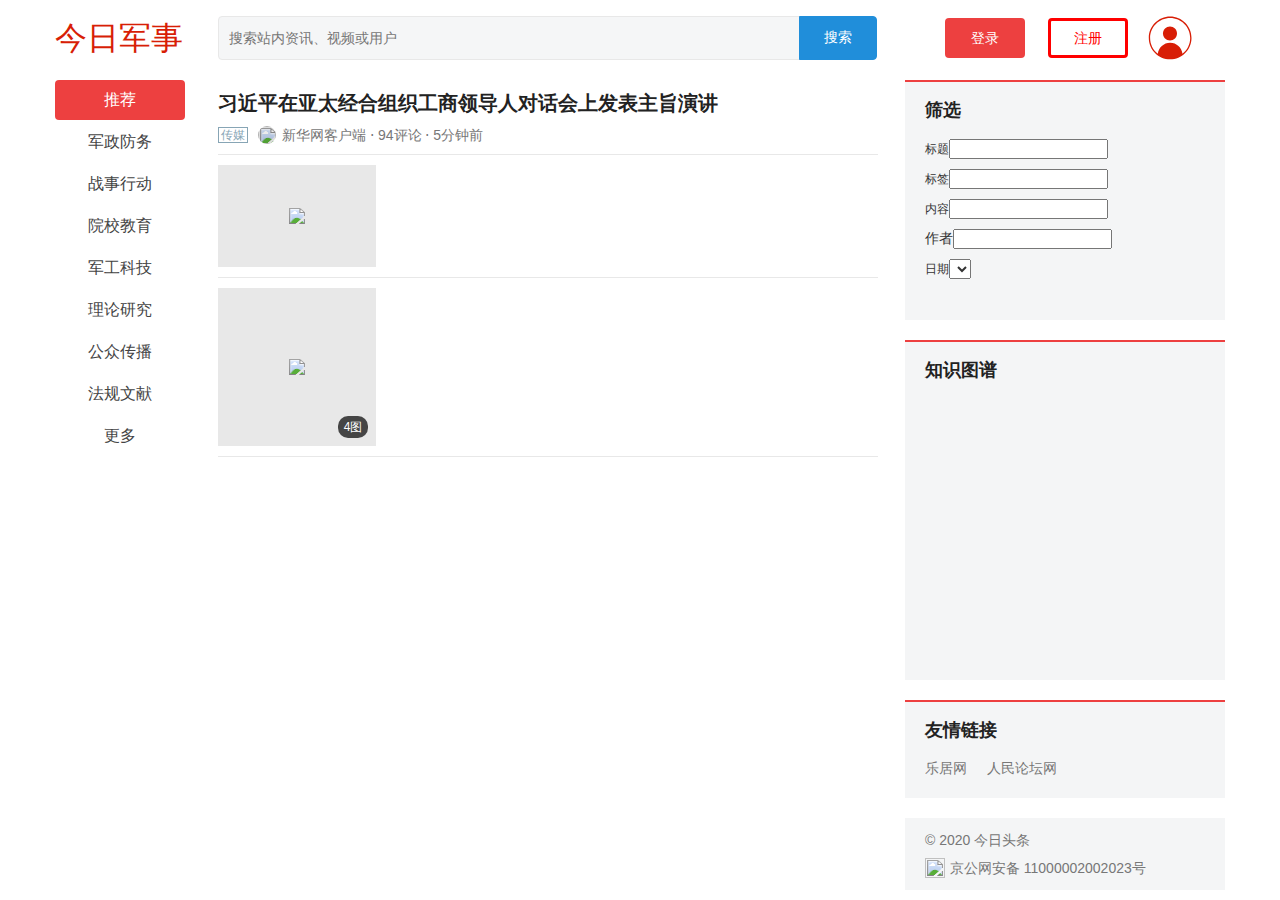
==== template/index.html @ 11d4d43a "upload html template" ====
<html>

<head>
    <title>今日军事</title>
    <link rel="stylesheet" href="style.css">
    <link rel="shortcut icon" href="favicon.ico" type="image/x-icon">
</head>

<body>
    <div id="root">
        <div class="home-container">
            <div class="main-content">
                <div class="channel-container">
                    <div class="channel"><a class="logo" href="#">今日军事</a>
                        <ul>
                            <li><a class="channel-item active" href="#suggest" target="_self">推荐</a></li>
                            <li><a class="channel-item " href="#political" target="_self">军政防务</a></li>
                            <li><a class="channel-item " href="#movement" target="_self">战事行动</a></li>
                            <li><a class="channel-item " href="#edu" target="_self">院校教育</a></li>
                            <li><a class="channel-item " href="#tech" target="_self">军工科技</a></li>
                            <li><a class="channel-item " href="#theory" target="_self">理论研究</a></li>
                            <li><a class="channel-item " href="#public" target="_self">公众传播</a></li>
                            <li><a class="channel-item " href="#doc" target="_self">法规文献</a></li>
                            <li class="channel-more"><a class="channel-item">更多</a></li>
                        </ul>
                    </div>
                </div>
                <div class="feed-container">
                    <div class="search-wrapper"><input class="search-input" placeholder="搜索站内资讯、视频或用户" value="">
                        <div class="search-btn"><button type="button">搜索</button></div>
                    </div>
                    <div class="feedbox-wrapper">
                        <div class="feed-box">
                            <div class="feed-list">
                                <div class="no-mode">
                                    <div class="title-box"><a class="link"
                                            href="https://www.icystal.top/wp-content/uploads/2018/08/logomini.png#/group/6896807890024137224/"
                                            target="_blank" rel="noopener noreferrer">习近平在亚太经合组织工商领导人对话会上发表主旨演讲</a>
                                    </div>
                                    <div class="footer-bar">
                                        <div class="footer-bar-left"><a class="footer-bar-action tag tag-style-other"
                                                href="https://www.icystal.top/wp-content/uploads/2018/08/logomini.png#/search/?keyword=%E4%BC%A0%E5%AA%92"
                                                target="_blank" rel="noopener noreferrer">传媒</a><a
                                                class="footer-bar-action media-avatar"
                                                href="https://www.icystal.top/wp-content/uploads/2018/08/logomini.png#/c/user/token/MS4wLjABAAAAP09LrX61xFpIWrgGdBDqkp-5om9Lans_kuIZ_ipAGRE/"
                                                target="_blank" rel="noopener noreferrer"><img
                                                    src="https://www.icystal.top/wp-content/uploads/2018/08/logomini.png#//p1-tt-ipv6.byteimg.com/large/pgc-image/03f6307ae99745119fa95747f9d9e525"></a><a
                                                class="footer-bar-action source"
                                                href="https://www.icystal.top/wp-content/uploads/2018/08/logomini.png#/c/user/token/MS4wLjABAAAAP09LrX61xFpIWrgGdBDqkp-5om9Lans_kuIZ_ipAGRE/"
                                                target="_blank" rel="noopener noreferrer">&nbsp;新华网客户端&nbsp;⋅</a><a
                                                class="footer-bar-action source"
                                                href="https://www.icystal.top/wp-content/uploads/2018/08/logomini.png#/group/6896807890024137224//#comment-area"
                                                target="_blank" rel="noopener noreferrer">&nbsp;94评论</a><span
                                                class="footer-bar-action time">&nbsp;⋅&nbsp;5分钟前</span></div>
                                        <div class="footer-bar-right"></div>
                                    </div>
                                </div>
                                <div class="single-mode">
                                    <div class="single-mode-lbox"><a class="img-wrap"
                                            href="https://www.icystal.top/wp-content/uploads/2018/08/logomini.png#/group/6896653501779313165/"
                                            target="_blank" rel="noopener noreferrer"><img
                                                src="https://www.icystal.top/wp-content/uploads/2018/08/logomini.png#//p1.pstatp.com/list/190x124/pgc-image/SGkP1BeByZ1F1q"
                                                class="lazy-load-img"></a></div>
                                    <div class="single-mode-rbox">
                                        <div class="single-mode-rbox-inner">
                                            <div class="title-box"><a class="link"
                                                    href="https://www.icystal.top/wp-content/uploads/2018/08/logomini.png#/group/6896653501779313165/"
                                                    target="_blank" rel="noopener noreferrer">新版《鹿鼎记》遭差评
                                                    鳌拜的家不叫“鳌府”叫什么？</a></div>
                                            <div class="footer-bar">
                                                <div class="footer-bar-left"><a
                                                        class="footer-bar-action tag tag-style-entertainment"
                                                        href="https://www.icystal.top/wp-content/uploads/2018/08/logomini.png#/ch/news_entertainment/"
                                                        target="_blank" rel="noopener noreferrer">娱乐</a><a
                                                        class="footer-bar-action media-avatar"
                                                        href="https://www.icystal.top/wp-content/uploads/2018/08/logomini.png#/c/user/token/MS4wLjABAAAA8QdhBwD7b7Afs1sdZjsw9TkKaqNU1xopqIM_GZzhRSA/"
                                                        target="_blank" rel="noopener noreferrer"><img
                                                            src="https://www.icystal.top/wp-content/uploads/2018/08/logomini.png#//p1-tt-ipv6.byteimg.com/large/pgc-image/2f20f58aab044201a1008d922b7b4b18"></a><a
                                                        class="footer-bar-action source"
                                                        href="https://www.icystal.top/wp-content/uploads/2018/08/logomini.png#/c/user/token/MS4wLjABAAAA8QdhBwD7b7Afs1sdZjsw9TkKaqNU1xopqIM_GZzhRSA/"
                                                        target="_blank" rel="noopener noreferrer">&nbsp;中国网&nbsp;⋅</a><a
                                                        class="footer-bar-action source"
                                                        href="https://www.icystal.top/wp-content/uploads/2018/08/logomini.png#/group/6896653501779313165//#comment-area"
                                                        target="_blank" rel="noopener noreferrer">&nbsp;563评论</a><span
                                                        class="footer-bar-action time">&nbsp;⋅&nbsp;2小时前</span></div>
                                                <div class="footer-bar-right">
                                                    <div class="action-dislike"><i
                                                            class="bui-icon icon-close-small"></i>不感兴趣</div>
                                                </div>
                                            </div>
                                        </div>
                                    </div>
                                </div>
                                <div class="ugc-mode">
                                    <div class="ugc-mode-lbox"><a class="img-wrap" href="/group/1683760060735501/"
                                            target="_blank" rel="noopener noreferrer"><img
                                                src="1938a93c187d4483ae29186389c1c94c" class="lazy-load-img"></a><span
                                            class="pic-tip">4图</span></div>
                                    <div class="ugc-mode-right ugc-mode-rbox">
                                        <div class="ugc-mode-rbox-inner">
                                            <div class="ugc-mode-user"><a class="ugc-avatar"
                                                    href="/c/user/token/MS4wLjABAAAAcYkDGs4uWW_nvdmwB6tbzpI3q0UylFEoHQKk69UW4aQ/"
                                                    target="_blank" rel="noopener noreferrer"><img
                                                        src="1430a7753f0549a79feb782e4df7acbf~120x256.image"></a>
                                                <div class="ugc-desc"><a class="ugc-name"
                                                        href="/c/user/token/MS4wLjABAAAAcYkDGs4uWW_nvdmwB6tbzpI3q0UylFEoHQKk69UW4aQ/"
                                                        target="_blank"
                                                        rel="noopener noreferrer"><span>人民日报海外网</span><span
                                                            class="dv-icon"
                                                            style="background-image: url(&quot;b13dded4c4e948e293e217f95e8565b4&quot;);"></span><i
                                                            class="bui-icon icon-vtt"></i></a>
                                                    <p class="ugc-meta">
                                                        <span>未关注</span><span>&nbsp;·&nbsp;海外网官方账号</span></p>
                                                </div>
                                            </div>
                                            <div class="ugc-mode-content"><a href="/group/1683760060735501/"
                                                    target="_blank"
                                                    rel="noopener noreferrer">清晨，丽江市华坪县女子高中传来朗朗读书声。在过去12年里，华坪女高先后将1804名女孩送出大山，一千多个家庭因此脱贫，连续9年高考综合上线率百分之百。<br><br>学校教务主任张晓峰说，张桂梅校长这几天因为身体原因没有在学校。<br><br>华坪女高既要求学生不遗余力地奋斗，每个人都要走出大山。也希望她们知感恩，将来回报社会。教学楼下写道，“女高是孩子们的一个家，更是孩子们梦想起飞的基地，助孩子们起飞的是党和人民。”（摄/海外网
                                                    赵宽）</a></div>
                                            <div class="ugc-mode-footer">
                                                <div class="ugc-mode-footer-left"><a class="ugc-mode-action source"
                                                        href="/group/1683760060735501/" target="_blank"
                                                        rel="noopener noreferrer">30赞</a><a
                                                        class="ugc-mode-action source"
                                                        href="/group/1683760060735501//#comment-area" target="_blank"
                                                        rel="noopener noreferrer">&nbsp;·&nbsp;2评论</a><a
                                                        class="ugc-mode-action source" href="/group/1683760060735501/"
                                                        target="_blank"
                                                        rel="noopener noreferrer">&nbsp;·&nbsp;3.4万展现</a><span
                                                        class="ugc-mode-action">&nbsp;·&nbsp;1分钟前</span></div>
                                                <div class="ugc-mode-footer-right">
                                                    <div class="action-dislike"><i
                                                            class="bui-icon icon-close-small"></i>不感兴趣</div>
                                                </div>
                                            </div>
                                        </div>
                                    </div>
                                </div>
                            </div>
                        </div>
                    </div>
                </div>
                <div class="right-container">
                    <div class="login-wrapper">
                        <div class="login inner"> <a
                                href="https://www.icystal.top/wp-content/uploads/2018/08/logomini.png#https://sso.toutiao.com"><button
                                    type="button" class="login-button">登录</button> <button type="button"
                                    class="login-button"
                                    style=" background: white; border: solid red; color: red; ">注册</button> <svg
                                    t="1605796587288" class="icon" viewBox="0 0 1024 1024" version="1.1"
                                    xmlns="http://www.w3.org/2000/svg" p-id="2844" width="44" height="44"
                                    style=" position: absolute; margin-left: 10px; margin-right: 10px; ">
                                    <path
                                        d="M515.478588 14.230588c-274.025412 0-496.941176 222.945882-496.941176 496.941176 0 274.010353 222.915765 496.926118 496.941176 496.926118 273.980235 0 496.926118-222.915765 496.926118-496.926118C1012.404706 237.176471 789.473882 14.230588 515.478588 14.230588zM801.942588 878.742588c-14.652235-145.182118-137.532235-258.846118-286.479059-258.846118-148.946824 0-271.826824 113.679059-286.464 258.846118C119.627294 793.313882 49.136941 660.374588 49.136941 511.171765c0-257.144471 209.212235-466.386824 466.356706-466.386824 257.129412 0 466.341647 209.242353 466.341647 466.386824C981.820235 660.374588 911.329882 793.344 801.942588 878.742588z"
                                        p-id="2845" fill="#d81e06"></path>
                                    <path
                                        d="M511.713882 241.829647c-89.765647 0-162.816 73.065412-162.816 162.816s73.065412 162.800941 162.816 162.800941c89.720471 0 162.785882-73.035294 162.785882-162.800941S601.434353 241.829647 511.713882 241.829647z"
                                        p-id="2846" fill="#d81e06"></path>
                                </svg></a> </div>
                    </div>
                    <div class="hotnews">
                        <div class="pane-module " style=" height: 200px; ">
                            <div class="module-head">筛选</div>
                            <ul class="article-list">
                                <form style=" ">
                                    <div style=" margin-bottom: 10px; ">标题<input style=" height: 20px; "></div>
                                    <div style=" margin-bottom: 10px; ">标签<input style=" height: 20px; "></div>
                                    <div style=" margin-bottom: 10px; ">内容<input style=" height: 20px; "></div>
                                    <div style=" margin-bottom: 10px; font-size: 14px; ">作者<input
                                            style=" height: 20px; "></div>
                                    <div style=" ">日期<select style=" height: 20px; "> </select></div>
                                </form>
                            </ul>
                        </div>
                    </div>
                    <div class="pane-module knowledge" style="height: calc(100vh - 600px);">
                        <div class="module-head">知识图谱 <canvas></canvas></div>
                        <ul class="links-wrapper"> </ul>
                    </div>
                    <div class="pane-module undefined">
                        <div class="module-head">友情链接</div>
                        <ul class="links-wrapper">
                            <li class="item"><a target="_self"
                                    href="https://www.icystal.top/wp-content/uploads/2018/08/logomini.png#https://www.leju.com/">乐居网</a>
                            </li>
                            <li class="item"><a target="_self"
                                    href="https://www.icystal.top/wp-content/uploads/2018/08/logomini.png#http://www.rmlt.com.cn/">人民论坛网</a>
                            </li>
                        </ul>
                    </div>
                    <div class="company-wrapper">
                        <p class="J-company-name"> © 2020 今日头条</p> <a
                            href="https://www.icystal.top/wp-content/uploads/2018/08/logomini.png#http://www.beian.gov.cn/portal/registerSystemInfo?recordcode=11000002002023"
                            target="_blank" rel="noopener noreferrer"><img
                                src="https://www.icystal.top/wp-content/uploads/2018/08/logomini.png#[data-uri]">&nbsp;京公网安备
                            11000002002023号</a>
                    </div>
                </div>
            </div>
        </div>
    </div>
    <script type="text/javascript"
        src="https://www.icystal.top/wp-content/uploads/2018/08/logomini.png#//sf3-scmcdn-tos.pstatp.com/obj/goofy/toutiao/toutiao_web_pc/common/vendor.9137add6.js"></script>
    <script type="text/javascript"
        src="https://www.icystal.top/wp-content/uploads/2018/08/logomini.png#//sf3-scmcdn-tos.pstatp.com/obj/goofy/toutiao/toutiao_web_pc/pages/index/index.89ae77bc.js"></script>
</body>

</html>
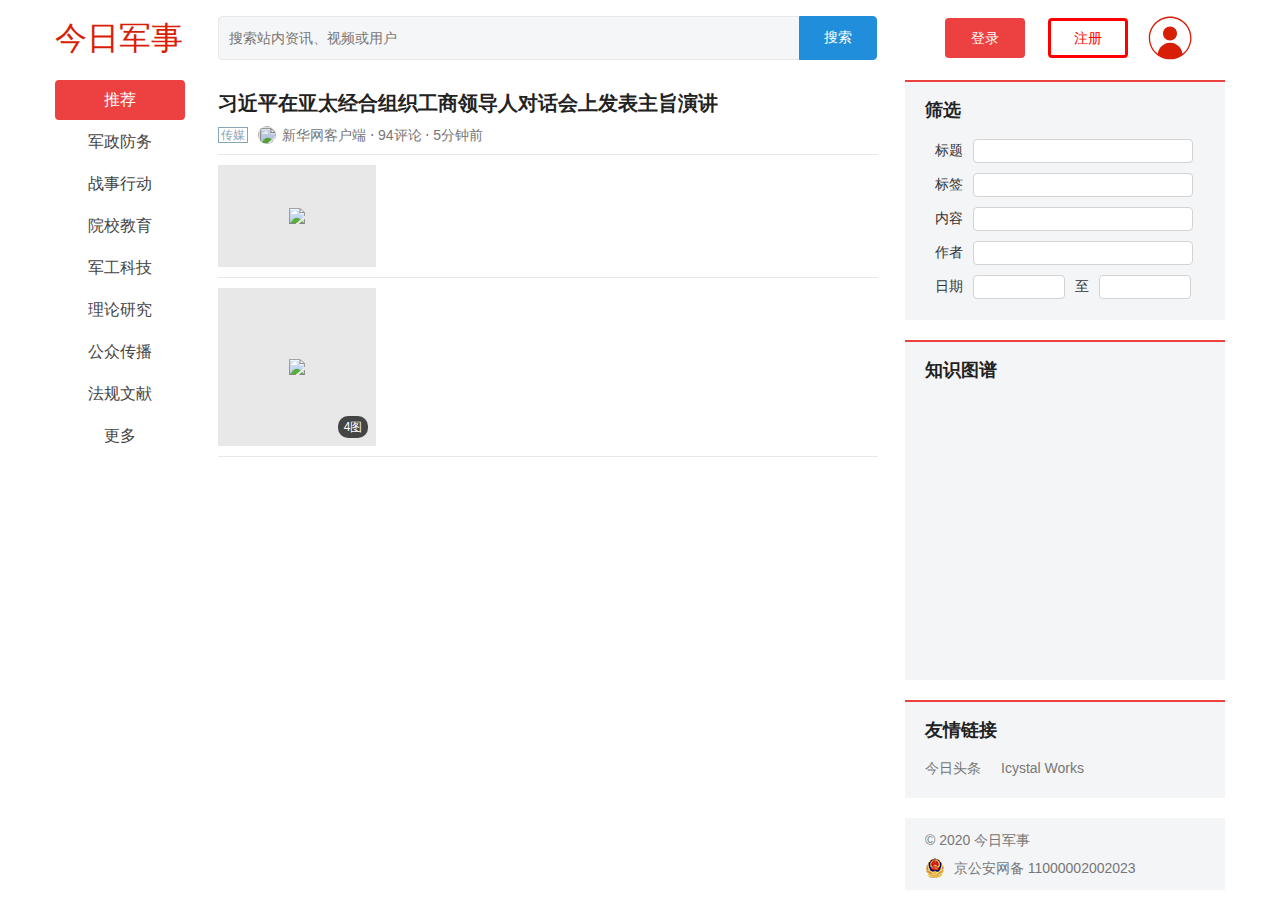
==== commit bc241304: "add login panel and datepicker" ====
--- a/template/index.html
+++ b/template/index.html
@@ -142,34 +142,29 @@
                 </div>
                 <div class="right-container">
                     <div class="login-wrapper">
-                        <div class="login inner"> <a
-                                href="https://www.icystal.top/wp-content/uploads/2018/08/logomini.png#https://sso.toutiao.com"><button
-                                    type="button" class="login-button">登录</button> <button type="button"
-                                    class="login-button"
-                                    style=" background: white; border: solid red; color: red; ">注册</button> <svg
-                                    t="1605796587288" class="icon" viewBox="0 0 1024 1024" version="1.1"
-                                    xmlns="http://www.w3.org/2000/svg" p-id="2844" width="44" height="44"
-                                    style=" position: absolute; margin-left: 10px; margin-right: 10px; ">
-                                    <path
-                                        d="M515.478588 14.230588c-274.025412 0-496.941176 222.945882-496.941176 496.941176 0 274.010353 222.915765 496.926118 496.941176 496.926118 273.980235 0 496.926118-222.915765 496.926118-496.926118C1012.404706 237.176471 789.473882 14.230588 515.478588 14.230588zM801.942588 878.742588c-14.652235-145.182118-137.532235-258.846118-286.479059-258.846118-148.946824 0-271.826824 113.679059-286.464 258.846118C119.627294 793.313882 49.136941 660.374588 49.136941 511.171765c0-257.144471 209.212235-466.386824 466.356706-466.386824 257.129412 0 466.341647 209.242353 466.341647 466.386824C981.820235 660.374588 911.329882 793.344 801.942588 878.742588z"
-                                        p-id="2845" fill="#d81e06"></path>
-                                    <path
-                                        d="M511.713882 241.829647c-89.765647 0-162.816 73.065412-162.816 162.816s73.065412 162.800941 162.816 162.800941c89.720471 0 162.785882-73.035294 162.785882-162.800941S601.434353 241.829647 511.713882 241.829647z"
-                                        p-id="2846" fill="#d81e06"></path>
-                                </svg></a> </div>
+                        <div class="login inner" id="user"> 
+                            <button type="button" class="login-button" id="login-button" onclick="paneopen(0)">登录</button> 
+                            <button type="button" class="login-button"  id="register-button" style=" background: white; border: solid red; color: red; "  onclick="paneopen(1)">注册</button>
+                            <img src="user.svg" style="width: 44px;height:44px;position: absolute;margin:0px 10px;"
+                                id="user-avator">
+                            <button type="button" class="login-button" id="usercenter-button"
+                                style="display: none;"  onclick="paneopen(2)">用户中心</button>
+                            <button type="button" class="login-button"
+                                style=" background: white; border: solid red; color: red;display: none; "
+                                id="logout-button">注销</button>
+                        </div>
                     </div>
                     <div class="hotnews">
                         <div class="pane-module " style=" height: 200px; ">
                             <div class="module-head">筛选</div>
                             <ul class="article-list">
-                                <form style=" ">
-                                    <div style=" margin-bottom: 10px; ">标题<input style=" height: 20px; "></div>
-                                    <div style=" margin-bottom: 10px; ">标签<input style=" height: 20px; "></div>
-                                    <div style=" margin-bottom: 10px; ">内容<input style=" height: 20px; "></div>
-                                    <div style=" margin-bottom: 10px; font-size: 14px; ">作者<input
-                                            style=" height: 20px; "></div>
-                                    <div style=" ">日期<select style=" height: 20px; "> </select></div>
-                                </form>
+                                <div class="filter">标题<input></div>
+                                <div class="filter">标签<input></div>
+                                <div class="filter">内容<input></div>
+                                <div class="filter">作者<input></div>
+                                <div class="filter">日期<input id="filter-begin-date" class="datepicker"
+                                        style="width: 92px;margin-right:10px;">至<input id="filter-end-date" class="datepicker"
+                                        style="width:92px"></div>
                             </ul>
                         </div>
                     </div>
@@ -180,29 +175,47 @@
                     <div class="pane-module undefined">
                         <div class="module-head">友情链接</div>
                         <ul class="links-wrapper">
-                            <li class="item"><a target="_self"
-                                    href="https://www.icystal.top/wp-content/uploads/2018/08/logomini.png#https://www.leju.com/">乐居网</a>
+                            <li class="item"><a target="_blank" href="https://toutiao.com">今日头条</a>
                             </li>
-                            <li class="item"><a target="_self"
-                                    href="https://www.icystal.top/wp-content/uploads/2018/08/logomini.png#http://www.rmlt.com.cn/">人民论坛网</a>
+                            <li class="item"><a target="_blank" href="https://www.icystal.top">Icystal Works</a>
                             </li>
+
                         </ul>
                     </div>
                     <div class="company-wrapper">
-                        <p class="J-company-name"> © 2020 今日头条</p> <a
-                            href="https://www.icystal.top/wp-content/uploads/2018/08/logomini.png#http://www.beian.gov.cn/portal/registerSystemInfo?recordcode=11000002002023"
+                        <p class="J-company-name"> © 2020 今日军事</p> <a
+                            href="http://www.beian.gov.cn/portal/registerSystemInfo?recordcode=11000002002023"
                             target="_blank" rel="noopener noreferrer"><img
-                                src="https://www.icystal.top/wp-content/uploads/2018/08/logomini.png#[data-uri]">&nbsp;京公网安备
-                            11000002002023号</a>
-                    </div>
-                </div>
+                                src="[data-uri]">&nbsp;
+                            京公安网备 11000002002023</a>
+                    </div>
+                </div>
+                <div id="usercenter-container" style="display: none;opacity: 0;">
+                    <div class="pane-module" style="height: 320px;width: 400px;margin: calc(50vh - 160px) calc(50vw - 220px);">
+                        <div class="module-head"><div id="close-sector" style="float: right;margin:0;font-size:24px;top:-10px;right:-5px" onclick="paneclose()">×</div><div id="chgpwd-sector" onclick="panelswitcher(2)">修改密码</div><div id="avator-sector" onclick="panelswitcher(3)">修改头像</div><div id="chgfavor-sector" onclick="panelswitcher(4)">修改偏好</div><div id="login-sector" onclick="panelswitcher(0)">用户登录</div><div id="register-sector" onclick="panelswitcher(1)">用户注册</div></div>
+                        <div class="login-wrapper" id="login-panel">
+                            <div class="params">
+                                <input id="nickname" placeholder="昵称" style="display: none;">
+                                <input id="email" placeholder="邮箱">
+                                <input id="password" type="password" placeholder="密码">
+                                <input id="repasswd" type="password" placeholder="重复密码" style="display: none;">
+                                <div style="text-align: left;" id="pwdopt"><input type="checkbox" id="remember" style="height: 18px;margin:0;width: 18px;float: left;" >记住密码<span style="float:right ;cursor: pointer;" id="forget">忘记密码</span></div>
+                                    <button class="login-button " id="register" >注册</button>
+                                    <button class="login-button " id="login">登录</button>
+                                    
+                                </div>
+                            </div>
+                        </div>
+                    </div>
+                </div>
+
             </div>
         </div>
     </div>
-    <script type="text/javascript"
-        src="https://www.icystal.top/wp-content/uploads/2018/08/logomini.png#//sf3-scmcdn-tos.pstatp.com/obj/goofy/toutiao/toutiao_web_pc/common/vendor.9137add6.js"></script>
-    <script type="text/javascript"
-        src="https://www.icystal.top/wp-content/uploads/2018/08/logomini.png#//sf3-scmcdn-tos.pstatp.com/obj/goofy/toutiao/toutiao_web_pc/pages/index/index.89ae77bc.js"></script>
+    </div>
+
+    <script type="text/javascript" src="datepicker.js"></script>
+    <script type="text/javascript" src="index.js"></script>
 </body>
 
 </html>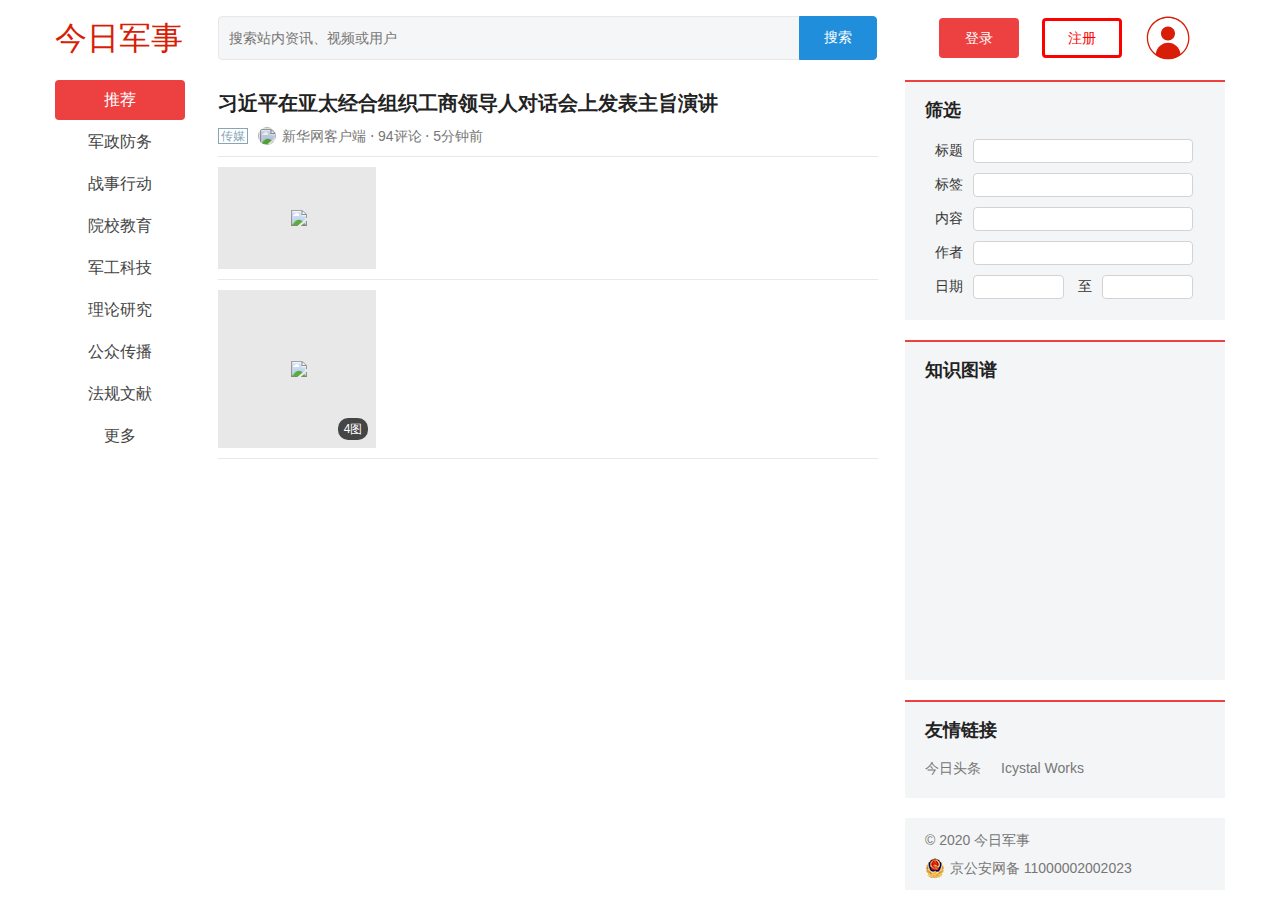
==== commit 1ae2cd40: "add function: logout, change password" ====
--- a/template/index.html
+++ b/template/index.html
@@ -1,221 +1,276 @@
 <html>
-
-<head>
-    <title>今日军事</title>
-    <link rel="stylesheet" href="style.css">
-    <link rel="shortcut icon" href="favicon.ico" type="image/x-icon">
-</head>
-
-<body>
-    <div id="root">
-        <div class="home-container">
-            <div class="main-content">
-                <div class="channel-container">
-                    <div class="channel"><a class="logo" href="#">今日军事</a>
-                        <ul>
-                            <li><a class="channel-item active" href="#suggest" target="_self">推荐</a></li>
-                            <li><a class="channel-item " href="#political" target="_self">军政防务</a></li>
-                            <li><a class="channel-item " href="#movement" target="_self">战事行动</a></li>
-                            <li><a class="channel-item " href="#edu" target="_self">院校教育</a></li>
-                            <li><a class="channel-item " href="#tech" target="_self">军工科技</a></li>
-                            <li><a class="channel-item " href="#theory" target="_self">理论研究</a></li>
-                            <li><a class="channel-item " href="#public" target="_self">公众传播</a></li>
-                            <li><a class="channel-item " href="#doc" target="_self">法规文献</a></li>
-                            <li class="channel-more"><a class="channel-item">更多</a></li>
-                        </ul>
+    <head>
+        <title>今日军事</title>
+        <link rel="stylesheet" href="style.css">
+        <link rel="shortcut icon" href="favicon.ico" type="image/x-icon">
+    </head>
+    <body>
+        <div id="root">
+            <div class="home-container">
+                <div class="main-content">
+                    <div class="channel-container">
+                        <div class="channel">
+                            <a class="logo" href="#">今日军事</a>
+                            <ul>
+                                <li>
+                                    <a class="channel-item active" href="#suggest" target="_self">推荐</a>
+                                </li>
+                                <li>
+                                    <a class="channel-item " href="#political" target="_self">军政防务</a>
+                                </li>
+                                <li>
+                                    <a class="channel-item " href="#movement" target="_self">战事行动</a>
+                                </li>
+                                <li>
+                                    <a class="channel-item " href="#edu" target="_self">院校教育</a>
+                                </li>
+                                <li>
+                                    <a class="channel-item " href="#tech" target="_self">军工科技</a>
+                                </li>
+                                <li>
+                                    <a class="channel-item " href="#theory" target="_self">理论研究</a>
+                                </li>
+                                <li>
+                                    <a class="channel-item " href="#public" target="_self">公众传播</a>
+                                </li>
+                                <li>
+                                    <a class="channel-item " href="#doc" target="_self">法规文献</a>
+                                </li>
+                                <li class="channel-more">
+                                    <a class="channel-item">更多</a>
+                                </li>
+                            </ul>
+                        </div>
+                    </div>
+                    <div class="feed-container">
+                        <div class="search-wrapper">
+                            <input class="search-input" defaultplaceholder="搜索站" placeholder="搜索站内资讯、视频或用户" value="">
+                            <div class="search-btn">
+                                <button type="button">搜索</button>
+                            </div>
+                        </div>
+                        <div class="feedbox-wrapper">
+                            <div class="feed-box">
+                                <div class="feed-list">
+                                    <div class="no-mode">
+                                        <div class="title-box">
+                                            <a class="link" href="https://www.icystal.top/wp-content/uploads/2018/08/logomini.png#/group/6896807890024137224/" target="_blank" rel="noopener noreferrer">习近平在亚太经合组织工商领导人对话会上发表主旨演讲</a>
+                                        </div>
+                                        <div class="footer-bar">
+                                            <div class="footer-bar-left">
+                                                <a class="footer-bar-action tag tag-style-other" href="https://www.icystal.top/wp-content/uploads/2018/08/logomini.png#/search/?keyword=%E4%BC%A0%E5%AA%92" target="_blank" rel="noopener noreferrer">传媒</a>
+                                                <a class="footer-bar-action media-avatar" href="https://www.icystal.top/wp-content/uploads/2018/08/logomini.png#/c/user/token/MS4wLjABAAAAP09LrX61xFpIWrgGdBDqkp-5om9Lans_kuIZ_ipAGRE/" target="_blank" rel="noopener noreferrer">
+                                                    <img src="https://www.icystal.top/wp-content/uploads/2018/08/logomini.png#//p1-tt-ipv6.byteimg.com/large/pgc-image/03f6307ae99745119fa95747f9d9e525">
+                                                </a>
+                                                <a class="footer-bar-action source" href="https://www.icystal.top/wp-content/uploads/2018/08/logomini.png#/c/user/token/MS4wLjABAAAAP09LrX61xFpIWrgGdBDqkp-5om9Lans_kuIZ_ipAGRE/" target="_blank" rel="noopener noreferrer">&nbsp;新华网客户端&nbsp;⋅</a>
+                                                <a class="footer-bar-action source" href="https://www.icystal.top/wp-content/uploads/2018/08/logomini.png#/group/6896807890024137224//#comment-area" target="_blank" rel="noopener noreferrer">&nbsp;94评论</a>
+                                                <span class="footer-bar-action time">&nbsp;⋅&nbsp;5分钟前</span>
+                                            </div>
+                                            <div class="footer-bar-right"></div>
+                                        </div>
+                                    </div>
+                                    <div class="single-mode">
+                                        <div class="single-mode-lbox">
+                                            <a class="img-wrap" href="https://www.icystal.top/wp-content/uploads/2018/08/logomini.png#/group/6896653501779313165/" target="_blank" rel="noopener noreferrer">
+                                                <img src="https://www.icystal.top/wp-content/uploads/2018/08/logomini.png#//p1.pstatp.com/list/190x124/pgc-image/SGkP1BeByZ1F1q" class="lazy-load-img">
+                                            </a>
+                                        </div>
+                                        <div class="single-mode-rbox">
+                                            <div class="single-mode-rbox-inner">
+                                                <div class="title-box">
+                                                    <a class="link" href="https://www.icystal.top/wp-content/uploads/2018/08/logomini.png#/group/6896653501779313165/" target="_blank" rel="noopener noreferrer">新版《鹿鼎记》遭差评
+                                                    鳌拜的家不叫“鳌府”叫什么？</a>
+                                                </div>
+                                                <div class="footer-bar">
+                                                    <div class="footer-bar-left">
+                                                        <a class="footer-bar-action tag tag-style-entertainment" href="https://www.icystal.top/wp-content/uploads/2018/08/logomini.png#/ch/news_entertainment/" target="_blank" rel="noopener noreferrer">娱乐</a>
+                                                        <a class="footer-bar-action media-avatar" href="https://www.icystal.top/wp-content/uploads/2018/08/logomini.png#/c/user/token/MS4wLjABAAAA8QdhBwD7b7Afs1sdZjsw9TkKaqNU1xopqIM_GZzhRSA/" target="_blank" rel="noopener noreferrer">
+                                                            <img src="https://www.icystal.top/wp-content/uploads/2018/08/logomini.png#//p1-tt-ipv6.byteimg.com/large/pgc-image/2f20f58aab044201a1008d922b7b4b18">
+                                                        </a>
+                                                        <a class="footer-bar-action source" href="https://www.icystal.top/wp-content/uploads/2018/08/logomini.png#/c/user/token/MS4wLjABAAAA8QdhBwD7b7Afs1sdZjsw9TkKaqNU1xopqIM_GZzhRSA/" target="_blank" rel="noopener noreferrer">&nbsp;中国网&nbsp;⋅</a>
+                                                        <a class="footer-bar-action source" href="https://www.icystal.top/wp-content/uploads/2018/08/logomini.png#/group/6896653501779313165//#comment-area" target="_blank" rel="noopener noreferrer">&nbsp;563评论</a>
+                                                        <span class="footer-bar-action time">&nbsp;⋅&nbsp;2小时前</span>
+                                                    </div>
+                                                    <div class="footer-bar-right">
+                                                        <div class="action-dislike">
+                                                            <i class="bui-icon icon-close-small"></i>
+                                                            不感兴趣
+                                                        </div>
+                                                    </div>
+                                                </div>
+                                            </div>
+                                        </div>
+                                    </div>
+                                    <div class="ugc-mode">
+                                        <div class="ugc-mode-lbox">
+                                            <a class="img-wrap" href="/group/1683760060735501/" target="_blank" rel="noopener noreferrer">
+                                                <img src="#1938a93c187d4483ae29186389c1c94c" class="lazy-load-img">
+                                            </a>
+                                            <span class="pic-tip">4图</span>
+                                        </div>
+                                        <div class="ugc-mode-right ugc-mode-rbox">
+                                            <div class="ugc-mode-rbox-inner">
+                                                <div class="ugc-mode-user">
+                                                    <a class="ugc-avatar" href="/c/user/token/MS4wLjABAAAAcYkDGs4uWW_nvdmwB6tbzpI3q0UylFEoHQKk69UW4aQ/" target="_blank" rel="noopener noreferrer">
+                                                        <img src="#1430a7753f0549a79feb782e4df7acbf~120x256.image">
+                                                    </a>
+                                                    <div class="ugc-desc">
+                                                        <a class="ugc-name" href="/c/user/token/MS4wLjABAAAAcYkDGs4uWW_nvdmwB6tbzpI3q0UylFEoHQKk69UW4aQ/" target="_blank" rel="noopener noreferrer">
+                                                            <span>人民日报海外网</span>
+                                                            <span class="dv-icon" style="background-image: url(&quot;#b13dded4c4e948e293e217f95e8565b4&quot;);"></span>
+                                                            <i class="bui-icon icon-vtt"></i>
+                                                        </a>
+                                                        <p class="ugc-meta">
+                                                            <span>未关注</span>
+                                                            <span>&nbsp;·&nbsp;海外网官方账号</span>
+                                                        </p>
+                                                    </div>
+                                                </div>
+                                                <div class="ugc-mode-content">
+                                                    <a href="/group/1683760060735501/" target="_blank" rel="noopener noreferrer">
+                                                        清晨，丽江市华坪县女子高中传来朗朗读书声。在过去12年里，华坪女高先后将1804名女孩送出大山，一千多个家庭因此脱贫，连续9年高考综合上线率百分之百。<br>
+                                                        <br>
+                                                        学校教务主任张晓峰说，张桂梅校长这几天因为身体原因没有在学校。<br>
+                                                        <br>华坪女高既要求学生不遗余力地奋斗，每个人都要走出大山。也希望她们知感恩，将来回报社会。教学楼下写道，“女高是孩子们的一个家，更是孩子们梦想起飞的基地，助孩子们起飞的是党和人民。”（摄/海外网
+                                                    赵宽）
+                                                    </a>
+                                                </div>
+                                                <div class="ugc-mode-footer">
+                                                    <div class="ugc-mode-footer-left">
+                                                        <a class="ugc-mode-action source" href="/group/1683760060735501/" target="_blank" rel="noopener noreferrer">30赞</a>
+                                                        <a class="ugc-mode-action source" href="/group/1683760060735501//#comment-area" target="_blank" rel="noopener noreferrer">&nbsp;·&nbsp;2评论</a>
+                                                        <a class="ugc-mode-action source" href="/group/1683760060735501/" target="_blank" rel="noopener noreferrer">&nbsp;·&nbsp;3.4万展现</a>
+                                                        <span class="ugc-mode-action">&nbsp;·&nbsp;1分钟前</span>
+                                                    </div>
+                                                    <div class="ugc-mode-footer-right">
+                                                        <div class="action-dislike">
+                                                            <i class="bui-icon icon-close-small"></i>
+                                                            不感兴趣
+                                                        </div>
+                                                    </div>
+                                                </div>
+                                            </div>
+                                        </div>
+                                    </div>
+                                </div>
+                            </div>
+                        </div>
+                    </div>
+                    <div class="right-container">
+                        <div class="login-wrapper">
+                            <div class="login inner" id="user">
+                                <button type="button" class="login-button" id="login-button" onclick="paneopen(0)">登录</button>
+                                <button type="button" class="login-button" id="register-button" style=" background: white; border: solid red; color: red; " onclick="paneopen(1)">注册</button>
+                                <img src="user.svg" style="width: 44px;height:44px;vertical-align:bottom;margin:0px 10px;border-radius: 40px;cursor: pointer;" id="user-avator" onclick="avator()">
+                                <button type="button" class="login-button" id="usercenter-button" style="display: none;opacity:0;" onclick="paneopen(2)">用户中心</button>
+                                <button type="button" class="login-button" style=" background: white; border: solid red; color: red;display: none;opacity:0; " id="logout-button" onclick="logout()">注销</button>
+                            </div>
+                        </div>
+                        <div class="hotnews">
+                            <div class="pane-module " style=" height: 200px; ">
+                                <div class="module-head">筛选</div>
+                                <ul class="article-list">
+                                    <div class="filter">
+                                        标题<input>
+                                    </div>
+                                    <div class="filter">
+                                        标签<input>
+                                    </div>
+                                    <div class="filter">
+                                        内容<input>
+                                    </div>
+                                    <div class="filter">
+                                        作者<input>
+                                    </div>
+                                    <div class="filter">
+                                        日期<input id="filter-begin-date" class="datepicker" style="width: 91px;margin-right:10px;">
+                                        至<input id="filter-end-date" class="datepicker" style="width:91px">
+                                    </div>
+                                </ul>
+                            </div>
+                        </div>
+                        <div class="pane-module knowledge" style="height: calc(100vh - 600px);">
+                            <div class="module-head">
+                                知识图谱 <canvas></canvas>
+                            </div>
+                            <ul class="links-wrapper"></ul>
+                        </div>
+                        <div class="pane-module undefined">
+                            <div class="module-head">友情链接</div>
+                            <ul class="links-wrapper">
+                                <li class="item">
+                                    <a target="_blank" href="https://toutiao.com">今日头条</a>
+                                </li>
+                                <li class="item">
+                                    <a target="_blank" href="https://www.icystal.top">Icystal Works</a>
+                                </li>
+                            </ul>
+                        </div>
+                        <div class="company-wrapper">
+                            <p class="J-company-name">© 2020 今日军事</p>
+                            <a href="http://www.beian.gov.cn/portal/registerSystemInfo?recordcode=11000002002023" target="_blank" rel="noopener noreferrer">
+                                <img src="[data-uri]">&nbsp;京公安网备 11000002002023
+                            </a>
+                        </div>
+                    </div>
+                    <div id="usercenter-container" style="display: none;opacity: 0;">
+                        <div class="pane-module" style="height: 360px;width: 440px;margin: calc(50vh - 180px) calc(50vw - 220px);">
+                            <div class="module-head">
+                                <div id="close-sector" style="float: right;margin:0;font-size:24px;top:-10px;right:-5px" onclick="paneclose()">×</div>
+                                <div id="chgpwd-sector" onclick="panelswitcher(2)">修改密码</div>
+                                <div id="avator-sector" onclick="panelswitcher(3)">修改头像</div>
+                                <div id="chgfavor-sector" onclick="panelswitcher(4)">修改偏好</div>
+                                <div id="login-sector" onclick="panelswitcher(0)">用户登录</div>
+                                <div id="register-sector" onclick="panelswitcher(1)">用户注册</div>
+                            </div>
+                            <div class="login-wrapper" id="login-panel">
+                                <div class="params">
+                                    <div id="nickname">
+                                        <svg t="1606441271474" class="icon" viewBox="0 0 1024 1024" version="1.1" xmlns="http://www.w3.org/2000/svg" p-id="6289" width="200" height="200">
+                                            <path d="M388.401619 550.487623c-7.982012-5.966042-14.843472-11.870684-22.41615-16.639424C263.69292 469.449738 211.241893 351.812282 234.09296 237.582531c23.270634-116.332704 115.698236-209.47664 234.113426-227.594783 177.374626-27.133723 311.610573 93.26162 334.30814 244.710058 21.930065 146.347114-89.009664 296.178684-238.549583 318.108749-44.351332 6.503293-90.759566 3.412822-133.667996 14.556938-182.117783 47.293419-279.60066 173.567821-317.453815 352.139749-4.042173 19.069845-4.103573 39.127207-9.522131 57.700735-2.394604 8.207145-13.574537 13.84572-20.76858 20.650897-5.894409-9.148613-17.831609-19.044261-16.803158-27.328157 24.314436-195.840704 110.576445-348.404577 302.175426-425.84544 4.72269-1.908519 9.41468-3.944956 13.948054-6.252576C383.233778 557.732834 384.021746 555.911298 388.401619 550.487623zM517.352041 536.232569c137.167801-0.332584 247.75448-110.351312 247.386079-246.101794-0.363284-134.18478-111.40023-243.860691-246.946045-243.922091C379.391156 46.152401 270.421346 153.889092 270.252496 290.944326 270.088762 427.794893 379.662339 536.570269 517.352041 536.232569z" p-id="6290"></path>
+                                            <path d="M958.317254 987.441363c-9.348164 11.865567-15.416539 27.374207-24.396302 29.303193-17.273892 3.709589-20.164813-11.747884-21.704932-26.652756-9.547714-92.494119-31.810363-180.751631-91.21495-255.342507-12.070234-15.160706-26.304822-28.878509-41.010143-41.567861-11.266917-9.721681-22.165432-18.854944-10.038915-33.355599 11.6609-13.948054 24.897736-6.702843 35.806486 2.532754 48.398621 40.96921 85.458692 91.051217 105.490471 150.849788C929.986229 869.13874 942.332764 927.218108 958.317254 987.441363z" p-id="6291"></path>
+                                        </svg>
+                                        <input name="nickname" defaultplaceholder="昵称" placeholder="昵称" onclick="inputnormalize(this)">
+                                    </div>
+                                    <div id="email">
+                                        <svg t="1606440651556" class="icon" viewBox="0 0 1024 1024" version="1.1" xmlns="http://www.w3.org/2000/svg" p-id="4516" width="200" height="200">
+                                            <path d="M938.666667 853.333333 85.333333 853.333333c-47.061333 0-85.333333-38.272-85.333333-85.333333L0 256c0-47.061333 38.272-85.333333 85.333333-85.333333l853.333333 0c47.061333 0 85.333333 38.272 85.333333 85.333333l0 512C1024 815.061333 985.728 853.333333 938.666667 853.333333zM85.333333 213.333333c-23.530667 0-42.666667 19.136-42.666667 42.666667l0 512c0 23.530667 19.136 42.666667 42.666667 42.666667l853.333333 0c23.530667 0 42.666667-19.136 42.666667-42.666667L981.333333 256c0-23.530667-19.136-42.666667-42.666667-42.666667L85.333333 213.333333z" p-id="4517"></path>
+                                            <path d="M512 622.741333 137.749333 380.586667c-9.898667-6.421333-12.736-19.605333-6.336-29.504s19.605333-12.714667 29.504-6.336L512 571.925333 863.082667 344.746667c9.898667-6.378667 23.104-3.562667 29.504 6.336s3.562667 23.082667-6.336 29.504L512 622.741333z" p-id="4518"></path>
+                                            <path d="M128.021333 725.333333c-6.890667 0-13.674667-3.328-17.770667-9.493333-6.549333-9.813333-3.904-23.04 5.909333-29.589333l192-128c9.813333-6.549333 23.061333-3.904 29.589333 5.909333 6.549333 9.813333 3.904 23.04-5.909333 29.589333l-192 128C136.192 724.16 132.074667 725.333333 128.021333 725.333333z" p-id="4519"></path>
+                                            <path d="M895.978667 725.333333c-4.053333 0-8.170667-1.173333-11.818667-3.584l-192-128c-9.813333-6.549333-12.458667-19.776-5.909333-29.589333 6.528-9.813333 19.754667-12.458667 29.589333-5.909333l192 128c9.813333 6.549333 12.458667 19.776 5.909333 29.589333C909.653333 722.005333 902.869333 725.333333 895.978667 725.333333z" p-id="4520"></path>
+                                        </svg>
+                                        <input name="email" defaultplaceholder="邮箱" placeholder="邮箱" onclick="inputnormalize(this)">
+                                    </div>
+                                    <div id="password">
+                                        <svg t="1606441786580" class="icon" viewBox="0 0 1024 1024" version="1.1" xmlns="http://www.w3.org/2000/svg" p-id="10641" width="200" height="200">
+                                            <path d="M762 404.5h-35.8v-73.7c0-127.2-92.7-230.7-206.6-230.7H503c-113.9 0-206.6 103.5-206.6 230.7v73.7h-35.8v-73.7c0-147 108.7-266.6 242.4-266.6h16.6C653.3 64.2 762 183.8 762 330.8v73.7z" p-id="10642"></path>
+                                            <path d="M797.8 959.6h-573c-49.4 0-89.5-40.2-89.5-89.5v-394c0-49.4 40.2-89.5 89.5-89.5h573c49.4 0 89.5 40.2 89.5 89.5V870c0.1 49.4-40.1 89.6-89.5 89.6z m-573-537.2c-29.6 0-53.7 24.1-53.7 53.7V870c0 29.6 24.1 53.7 53.7 53.7h573c29.6 0 53.7-24.1 53.7-53.7V476.1c0-29.6-24.1-53.7-53.7-53.7h-573z" p-id="10643"></path>
+                                            <path d="M511.3 834.2h-0.3c-9.9-0.2-17.8-8.3-17.6-18.2 0.7-41.4 1.2-86.6 0.9-108.7-49.1-9-90.4-55.4-90.4-105.9 0-59.2 48.2-107.4 107.4-107.4s107.4 48.2 107.4 107.4c0 33.8-16.2 66-43.3 86.2-8 5.9-19.2 4.3-25.1-3.7-5.9-7.9-4.3-19.1 3.7-25.1 18.3-13.7 28.9-34.6 28.9-57.5 0-39.5-32.1-71.6-71.6-71.6s-71.6 32.1-71.6 71.6c0 36.8 34.8 71.6 71.6 71.6 4.8 0 9.5 2 12.8 5.4 6.7 6.8 7.4 7.5 5.1 138.2-0.1 9.9-8.1 17.7-17.9 17.7z" p-id="10644"></path>
+                                        </svg>
+                                        <input name="password" type="password" defaultplaceholder="密码" placeholder="密码" onclick="inputnormalize(this)" onkeyup="repwdchg()"> 
+                                    </div>
+                                    <div id="repasswd">
+                                        <svg t="1606441786580" class="icon" viewBox="0 0 1024 1024" version="1.1" xmlns="http://www.w3.org/2000/svg" p-id="10641" width="200" height="200">
+                                            <path d="M762 404.5h-35.8v-73.7c0-127.2-92.7-230.7-206.6-230.7H503c-113.9 0-206.6 103.5-206.6 230.7v73.7h-35.8v-73.7c0-147 108.7-266.6 242.4-266.6h16.6C653.3 64.2 762 183.8 762 330.8v73.7z" p-id="10642"></path>
+                                            <path d="M797.8 959.6h-573c-49.4 0-89.5-40.2-89.5-89.5v-394c0-49.4 40.2-89.5 89.5-89.5h573c49.4 0 89.5 40.2 89.5 89.5V870c0.1 49.4-40.1 89.6-89.5 89.6z m-573-537.2c-29.6 0-53.7 24.1-53.7 53.7V870c0 29.6 24.1 53.7 53.7 53.7h573c29.6 0 53.7-24.1 53.7-53.7V476.1c0-29.6-24.1-53.7-53.7-53.7h-573z" p-id="10643"></path>
+                                            <path d="M511.3 834.2h-0.3c-9.9-0.2-17.8-8.3-17.6-18.2 0.7-41.4 1.2-86.6 0.9-108.7-49.1-9-90.4-55.4-90.4-105.9 0-59.2 48.2-107.4 107.4-107.4s107.4 48.2 107.4 107.4c0 33.8-16.2 66-43.3 86.2-8 5.9-19.2 4.3-25.1-3.7-5.9-7.9-4.3-19.1 3.7-25.1 18.3-13.7 28.9-34.6 28.9-57.5 0-39.5-32.1-71.6-71.6-71.6s-71.6 32.1-71.6 71.6c0 36.8 34.8 71.6 71.6 71.6 4.8 0 9.5 2 12.8 5.4 6.7 6.8 7.4 7.5 5.1 138.2-0.1 9.9-8.1 17.7-17.9 17.7z" p-id="10644"></path>
+                                        </svg>
+                                        <input name="repasswd" type="password" defaultplaceholder="重复密码" placeholder="重复密码" onkeyup="repwdchg()">
+                                    </div>
+                                    <button class="login-button " id="opbtn" onclick="op(0)">登录</button>
+                                    <div style="text-align: left;" id="pwdopt">
+                                        <input type="checkbox" name="remember" style="height: 18px;margin:0;width: 18px;float: left;" value="1">
+                                        7天内自动登录
+                                    <span style="float:right ;cursor: pointer;" id="forget">忘记密码</span>
+                                    </div>
+                                </div>
+                            </div>
+                        </div>
                     </div>
                 </div>
-                <div class="feed-container">
-                    <div class="search-wrapper"><input class="search-input" placeholder="搜索站内资讯、视频或用户" value="">
-                        <div class="search-btn"><button type="button">搜索</button></div>
-                    </div>
-                    <div class="feedbox-wrapper">
-                        <div class="feed-box">
-                            <div class="feed-list">
-                                <div class="no-mode">
-                                    <div class="title-box"><a class="link"
-                                            href="https://www.icystal.top/wp-content/uploads/2018/08/logomini.png#/group/6896807890024137224/"
-                                            target="_blank" rel="noopener noreferrer">习近平在亚太经合组织工商领导人对话会上发表主旨演讲</a>
-                                    </div>
-                                    <div class="footer-bar">
-                                        <div class="footer-bar-left"><a class="footer-bar-action tag tag-style-other"
-                                                href="https://www.icystal.top/wp-content/uploads/2018/08/logomini.png#/search/?keyword=%E4%BC%A0%E5%AA%92"
-                                                target="_blank" rel="noopener noreferrer">传媒</a><a
-                                                class="footer-bar-action media-avatar"
-                                                href="https://www.icystal.top/wp-content/uploads/2018/08/logomini.png#/c/user/token/MS4wLjABAAAAP09LrX61xFpIWrgGdBDqkp-5om9Lans_kuIZ_ipAGRE/"
-                                                target="_blank" rel="noopener noreferrer"><img
-                                                    src="https://www.icystal.top/wp-content/uploads/2018/08/logomini.png#//p1-tt-ipv6.byteimg.com/large/pgc-image/03f6307ae99745119fa95747f9d9e525"></a><a
-                                                class="footer-bar-action source"
-                                                href="https://www.icystal.top/wp-content/uploads/2018/08/logomini.png#/c/user/token/MS4wLjABAAAAP09LrX61xFpIWrgGdBDqkp-5om9Lans_kuIZ_ipAGRE/"
-                                                target="_blank" rel="noopener noreferrer">&nbsp;新华网客户端&nbsp;⋅</a><a
-                                                class="footer-bar-action source"
-                                                href="https://www.icystal.top/wp-content/uploads/2018/08/logomini.png#/group/6896807890024137224//#comment-area"
-                                                target="_blank" rel="noopener noreferrer">&nbsp;94评论</a><span
-                                                class="footer-bar-action time">&nbsp;⋅&nbsp;5分钟前</span></div>
-                                        <div class="footer-bar-right"></div>
-                                    </div>
-                                </div>
-                                <div class="single-mode">
-                                    <div class="single-mode-lbox"><a class="img-wrap"
-                                            href="https://www.icystal.top/wp-content/uploads/2018/08/logomini.png#/group/6896653501779313165/"
-                                            target="_blank" rel="noopener noreferrer"><img
-                                                src="https://www.icystal.top/wp-content/uploads/2018/08/logomini.png#//p1.pstatp.com/list/190x124/pgc-image/SGkP1BeByZ1F1q"
-                                                class="lazy-load-img"></a></div>
-                                    <div class="single-mode-rbox">
-                                        <div class="single-mode-rbox-inner">
-                                            <div class="title-box"><a class="link"
-                                                    href="https://www.icystal.top/wp-content/uploads/2018/08/logomini.png#/group/6896653501779313165/"
-                                                    target="_blank" rel="noopener noreferrer">新版《鹿鼎记》遭差评
-                                                    鳌拜的家不叫“鳌府”叫什么？</a></div>
-                                            <div class="footer-bar">
-                                                <div class="footer-bar-left"><a
-                                                        class="footer-bar-action tag tag-style-entertainment"
-                                                        href="https://www.icystal.top/wp-content/uploads/2018/08/logomini.png#/ch/news_entertainment/"
-                                                        target="_blank" rel="noopener noreferrer">娱乐</a><a
-                                                        class="footer-bar-action media-avatar"
-                                                        href="https://www.icystal.top/wp-content/uploads/2018/08/logomini.png#/c/user/token/MS4wLjABAAAA8QdhBwD7b7Afs1sdZjsw9TkKaqNU1xopqIM_GZzhRSA/"
-                                                        target="_blank" rel="noopener noreferrer"><img
-                                                            src="https://www.icystal.top/wp-content/uploads/2018/08/logomini.png#//p1-tt-ipv6.byteimg.com/large/pgc-image/2f20f58aab044201a1008d922b7b4b18"></a><a
-                                                        class="footer-bar-action source"
-                                                        href="https://www.icystal.top/wp-content/uploads/2018/08/logomini.png#/c/user/token/MS4wLjABAAAA8QdhBwD7b7Afs1sdZjsw9TkKaqNU1xopqIM_GZzhRSA/"
-                                                        target="_blank" rel="noopener noreferrer">&nbsp;中国网&nbsp;⋅</a><a
-                                                        class="footer-bar-action source"
-                                                        href="https://www.icystal.top/wp-content/uploads/2018/08/logomini.png#/group/6896653501779313165//#comment-area"
-                                                        target="_blank" rel="noopener noreferrer">&nbsp;563评论</a><span
-                                                        class="footer-bar-action time">&nbsp;⋅&nbsp;2小时前</span></div>
-                                                <div class="footer-bar-right">
-                                                    <div class="action-dislike"><i
-                                                            class="bui-icon icon-close-small"></i>不感兴趣</div>
-                                                </div>
-                                            </div>
-                                        </div>
-                                    </div>
-                                </div>
-                                <div class="ugc-mode">
-                                    <div class="ugc-mode-lbox"><a class="img-wrap" href="/group/1683760060735501/"
-                                            target="_blank" rel="noopener noreferrer"><img
-                                                src="1938a93c187d4483ae29186389c1c94c" class="lazy-load-img"></a><span
-                                            class="pic-tip">4图</span></div>
-                                    <div class="ugc-mode-right ugc-mode-rbox">
-                                        <div class="ugc-mode-rbox-inner">
-                                            <div class="ugc-mode-user"><a class="ugc-avatar"
-                                                    href="/c/user/token/MS4wLjABAAAAcYkDGs4uWW_nvdmwB6tbzpI3q0UylFEoHQKk69UW4aQ/"
-                                                    target="_blank" rel="noopener noreferrer"><img
-                                                        src="1430a7753f0549a79feb782e4df7acbf~120x256.image"></a>
-                                                <div class="ugc-desc"><a class="ugc-name"
-                                                        href="/c/user/token/MS4wLjABAAAAcYkDGs4uWW_nvdmwB6tbzpI3q0UylFEoHQKk69UW4aQ/"
-                                                        target="_blank"
-                                                        rel="noopener noreferrer"><span>人民日报海外网</span><span
-                                                            class="dv-icon"
-                                                            style="background-image: url(&quot;b13dded4c4e948e293e217f95e8565b4&quot;);"></span><i
-                                                            class="bui-icon icon-vtt"></i></a>
-                                                    <p class="ugc-meta">
-                                                        <span>未关注</span><span>&nbsp;·&nbsp;海外网官方账号</span></p>
-                                                </div>
-                                            </div>
-                                            <div class="ugc-mode-content"><a href="/group/1683760060735501/"
-                                                    target="_blank"
-                                                    rel="noopener noreferrer">清晨，丽江市华坪县女子高中传来朗朗读书声。在过去12年里，华坪女高先后将1804名女孩送出大山，一千多个家庭因此脱贫，连续9年高考综合上线率百分之百。<br><br>学校教务主任张晓峰说，张桂梅校长这几天因为身体原因没有在学校。<br><br>华坪女高既要求学生不遗余力地奋斗，每个人都要走出大山。也希望她们知感恩，将来回报社会。教学楼下写道，“女高是孩子们的一个家，更是孩子们梦想起飞的基地，助孩子们起飞的是党和人民。”（摄/海外网
-                                                    赵宽）</a></div>
-                                            <div class="ugc-mode-footer">
-                                                <div class="ugc-mode-footer-left"><a class="ugc-mode-action source"
-                                                        href="/group/1683760060735501/" target="_blank"
-                                                        rel="noopener noreferrer">30赞</a><a
-                                                        class="ugc-mode-action source"
-                                                        href="/group/1683760060735501//#comment-area" target="_blank"
-                                                        rel="noopener noreferrer">&nbsp;·&nbsp;2评论</a><a
-                                                        class="ugc-mode-action source" href="/group/1683760060735501/"
-                                                        target="_blank"
-                                                        rel="noopener noreferrer">&nbsp;·&nbsp;3.4万展现</a><span
-                                                        class="ugc-mode-action">&nbsp;·&nbsp;1分钟前</span></div>
-                                                <div class="ugc-mode-footer-right">
-                                                    <div class="action-dislike"><i
-                                                            class="bui-icon icon-close-small"></i>不感兴趣</div>
-                                                </div>
-                                            </div>
-                                        </div>
-                                    </div>
-                                </div>
-                            </div>
-                        </div>
-                    </div>
-                </div>
-                <div class="right-container">
-                    <div class="login-wrapper">
-                        <div class="login inner" id="user"> 
-                            <button type="button" class="login-button" id="login-button" onclick="paneopen(0)">登录</button> 
-                            <button type="button" class="login-button"  id="register-button" style=" background: white; border: solid red; color: red; "  onclick="paneopen(1)">注册</button>
-                            <img src="user.svg" style="width: 44px;height:44px;position: absolute;margin:0px 10px;"
-                                id="user-avator">
-                            <button type="button" class="login-button" id="usercenter-button"
-                                style="display: none;"  onclick="paneopen(2)">用户中心</button>
-                            <button type="button" class="login-button"
-                                style=" background: white; border: solid red; color: red;display: none; "
-                                id="logout-button">注销</button>
-                        </div>
-                    </div>
-                    <div class="hotnews">
-                        <div class="pane-module " style=" height: 200px; ">
-                            <div class="module-head">筛选</div>
-                            <ul class="article-list">
-                                <div class="filter">标题<input></div>
-                                <div class="filter">标签<input></div>
-                                <div class="filter">内容<input></div>
-                                <div class="filter">作者<input></div>
-                                <div class="filter">日期<input id="filter-begin-date" class="datepicker"
-                                        style="width: 92px;margin-right:10px;">至<input id="filter-end-date" class="datepicker"
-                                        style="width:92px"></div>
-                            </ul>
-                        </div>
-                    </div>
-                    <div class="pane-module knowledge" style="height: calc(100vh - 600px);">
-                        <div class="module-head">知识图谱 <canvas></canvas></div>
-                        <ul class="links-wrapper"> </ul>
-                    </div>
-                    <div class="pane-module undefined">
-                        <div class="module-head">友情链接</div>
-                        <ul class="links-wrapper">
-                            <li class="item"><a target="_blank" href="https://toutiao.com">今日头条</a>
-                            </li>
-                            <li class="item"><a target="_blank" href="https://www.icystal.top">Icystal Works</a>
-                            </li>
-
-                        </ul>
-                    </div>
-                    <div class="company-wrapper">
-                        <p class="J-company-name"> © 2020 今日军事</p> <a
-                            href="http://www.beian.gov.cn/portal/registerSystemInfo?recordcode=11000002002023"
-                            target="_blank" rel="noopener noreferrer"><img
-                                src="[data-uri]">&nbsp;
-                            京公安网备 11000002002023</a>
-                    </div>
-                </div>
-                <div id="usercenter-container" style="display: none;opacity: 0;">
-                    <div class="pane-module" style="height: 320px;width: 400px;margin: calc(50vh - 160px) calc(50vw - 220px);">
-                        <div class="module-head"><div id="close-sector" style="float: right;margin:0;font-size:24px;top:-10px;right:-5px" onclick="paneclose()">×</div><div id="chgpwd-sector" onclick="panelswitcher(2)">修改密码</div><div id="avator-sector" onclick="panelswitcher(3)">修改头像</div><div id="chgfavor-sector" onclick="panelswitcher(4)">修改偏好</div><div id="login-sector" onclick="panelswitcher(0)">用户登录</div><div id="register-sector" onclick="panelswitcher(1)">用户注册</div></div>
-                        <div class="login-wrapper" id="login-panel">
-                            <div class="params">
-                                <input id="nickname" placeholder="昵称" style="display: none;">
-                                <input id="email" placeholder="邮箱">
-                                <input id="password" type="password" placeholder="密码">
-                                <input id="repasswd" type="password" placeholder="重复密码" style="display: none;">
-                                <div style="text-align: left;" id="pwdopt"><input type="checkbox" id="remember" style="height: 18px;margin:0;width: 18px;float: left;" >记住密码<span style="float:right ;cursor: pointer;" id="forget">忘记密码</span></div>
-                                    <button class="login-button " id="register" >注册</button>
-                                    <button class="login-button " id="login">登录</button>
-                                    
-                                </div>
-                            </div>
-                        </div>
-                    </div>
-                </div>
-
             </div>
         </div>
-    </div>
-    </div>
-
-    <script type="text/javascript" src="datepicker.js"></script>
-    <script type="text/javascript" src="index.js"></script>
-</body>
-
-</html>+</div></div><script type="text/javascript" src="datepicker.js"></script>
+<script type="text/javascript" src="md5.js"></script>
+<script type="text/javascript" src="index.js"></script>
+</body></html>
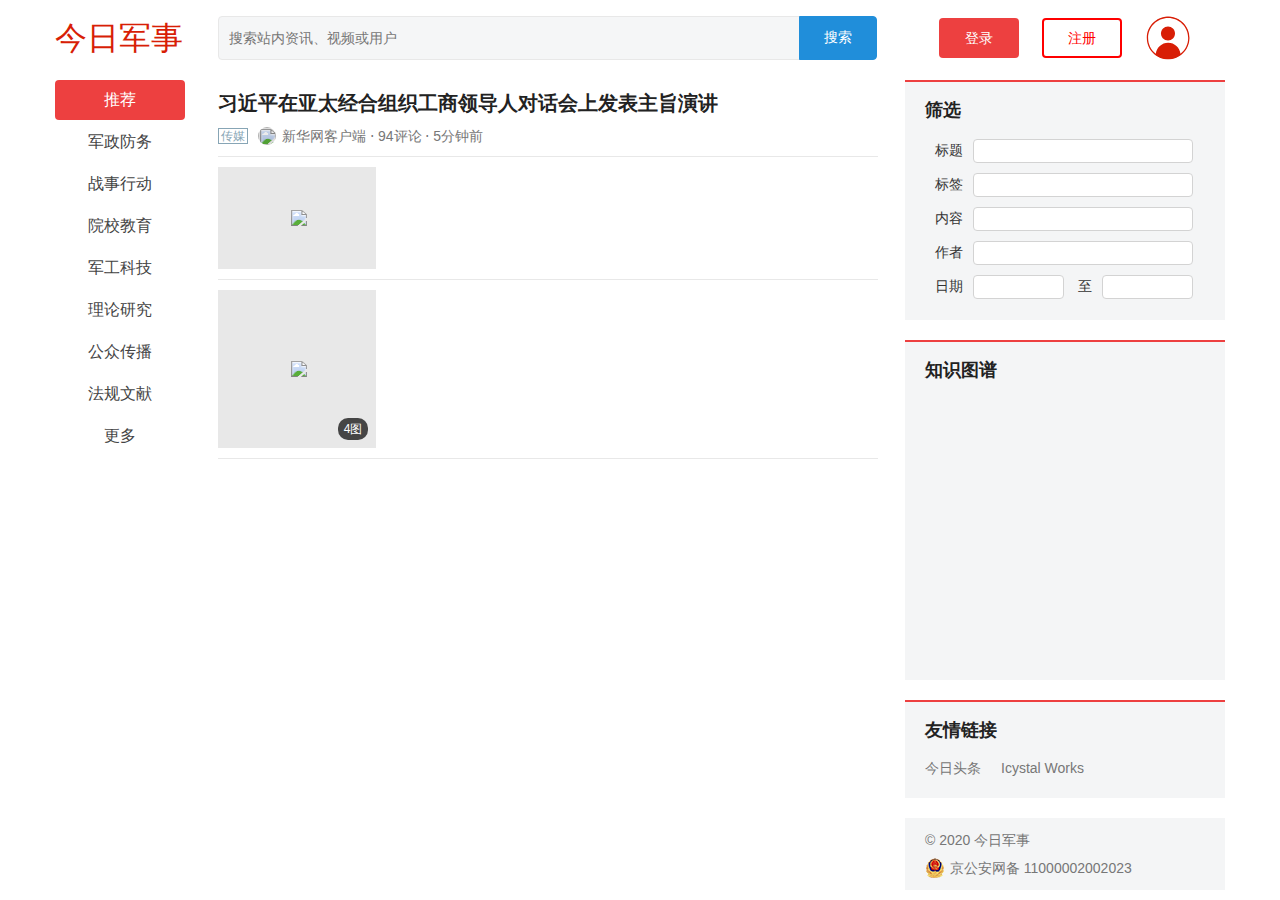
==== commit 71f6cba8: "add function: register & upload Avatar" ====
--- a/template/index.html
+++ b/template/index.html
@@ -160,10 +160,10 @@
                         <div class="login-wrapper">
                             <div class="login inner" id="user">
                                 <button type="button" class="login-button" id="login-button" onclick="paneopen(0)">登录</button>
-                                <button type="button" class="login-button" id="register-button" style=" background: white; border: solid red; color: red; " onclick="paneopen(1)">注册</button>
+                                <button type="button" class="login-button" id="register-button" style=" background: white; border: solid red; color: red; border-width: revert; " onclick="paneopen(1)">注册</button>
                                 <img src="user.svg" style="width: 44px;height:44px;vertical-align:bottom;margin:0px 10px;border-radius: 40px;cursor: pointer;" id="user-avator" onclick="avator()">
                                 <button type="button" class="login-button" id="usercenter-button" style="display: none;opacity:0;" onclick="paneopen(2)">用户中心</button>
-                                <button type="button" class="login-button" style=" background: white; border: solid red; color: red;display: none;opacity:0; " id="logout-button" onclick="logout()">注销</button>
+                                <button type="button" class="login-button" style=" background: white; border: solid red; color: red;display: none;opacity:0; border-width: revert; " id="logout-button" onclick="logout()">注销</button>
                             </div>
                         </div>
                         <div class="hotnews">
@@ -239,7 +239,7 @@
                                             <path d="M128.021333 725.333333c-6.890667 0-13.674667-3.328-17.770667-9.493333-6.549333-9.813333-3.904-23.04 5.909333-29.589333l192-128c9.813333-6.549333 23.061333-3.904 29.589333 5.909333 6.549333 9.813333 3.904 23.04-5.909333 29.589333l-192 128C136.192 724.16 132.074667 725.333333 128.021333 725.333333z" p-id="4519"></path>
                                             <path d="M895.978667 725.333333c-4.053333 0-8.170667-1.173333-11.818667-3.584l-192-128c-9.813333-6.549333-12.458667-19.776-5.909333-29.589333 6.528-9.813333 19.754667-12.458667 29.589333-5.909333l192 128c9.813333 6.549333 12.458667 19.776 5.909333 29.589333C909.653333 722.005333 902.869333 725.333333 895.978667 725.333333z" p-id="4520"></path>
                                         </svg>
-                                        <input name="email" defaultplaceholder="邮箱" placeholder="邮箱" onclick="inputnormalize(this)">
+                                        <input name="email" type="email" defaultplaceholder="邮箱" placeholder="邮箱" onclick="inputnormalize(this)">
                                     </div>
                                     <div id="password">
                                         <svg t="1606441786580" class="icon" viewBox="0 0 1024 1024" version="1.1" xmlns="http://www.w3.org/2000/svg" p-id="10641" width="200" height="200">
@@ -255,8 +255,9 @@
                                             <path d="M797.8 959.6h-573c-49.4 0-89.5-40.2-89.5-89.5v-394c0-49.4 40.2-89.5 89.5-89.5h573c49.4 0 89.5 40.2 89.5 89.5V870c0.1 49.4-40.1 89.6-89.5 89.6z m-573-537.2c-29.6 0-53.7 24.1-53.7 53.7V870c0 29.6 24.1 53.7 53.7 53.7h573c29.6 0 53.7-24.1 53.7-53.7V476.1c0-29.6-24.1-53.7-53.7-53.7h-573z" p-id="10643"></path>
                                             <path d="M511.3 834.2h-0.3c-9.9-0.2-17.8-8.3-17.6-18.2 0.7-41.4 1.2-86.6 0.9-108.7-49.1-9-90.4-55.4-90.4-105.9 0-59.2 48.2-107.4 107.4-107.4s107.4 48.2 107.4 107.4c0 33.8-16.2 66-43.3 86.2-8 5.9-19.2 4.3-25.1-3.7-5.9-7.9-4.3-19.1 3.7-25.1 18.3-13.7 28.9-34.6 28.9-57.5 0-39.5-32.1-71.6-71.6-71.6s-71.6 32.1-71.6 71.6c0 36.8 34.8 71.6 71.6 71.6 4.8 0 9.5 2 12.8 5.4 6.7 6.8 7.4 7.5 5.1 138.2-0.1 9.9-8.1 17.7-17.9 17.7z" p-id="10644"></path>
                                         </svg>
-                                        <input name="repasswd" type="password" defaultplaceholder="重复密码" placeholder="重复密码" onkeyup="repwdchg()">
-                                    </div>
+                                        <input name="repasswd" type="password" defaultplaceholder="重复密码" placeholder="重复密码" onkeyup="repwdchg()" onclick="inputnormalize(this)">
+                                    </div>
+                                    <input type="file" id="uploadAvator" style="display: none;padding-top:200px;width: 200px;height:200px;background-image: url(user.svg);align-self: center;cursor: pointer;background-repeat: no-repeat; background-size: cover;overflow: hidden; background-position: center;">
                                     <button class="login-button " id="opbtn" onclick="op(0)">登录</button>
                                     <div style="text-align: left;" id="pwdopt">
                                         <input type="checkbox" name="remember" style="height: 18px;margin:0;width: 18px;float: left;" value="1">
